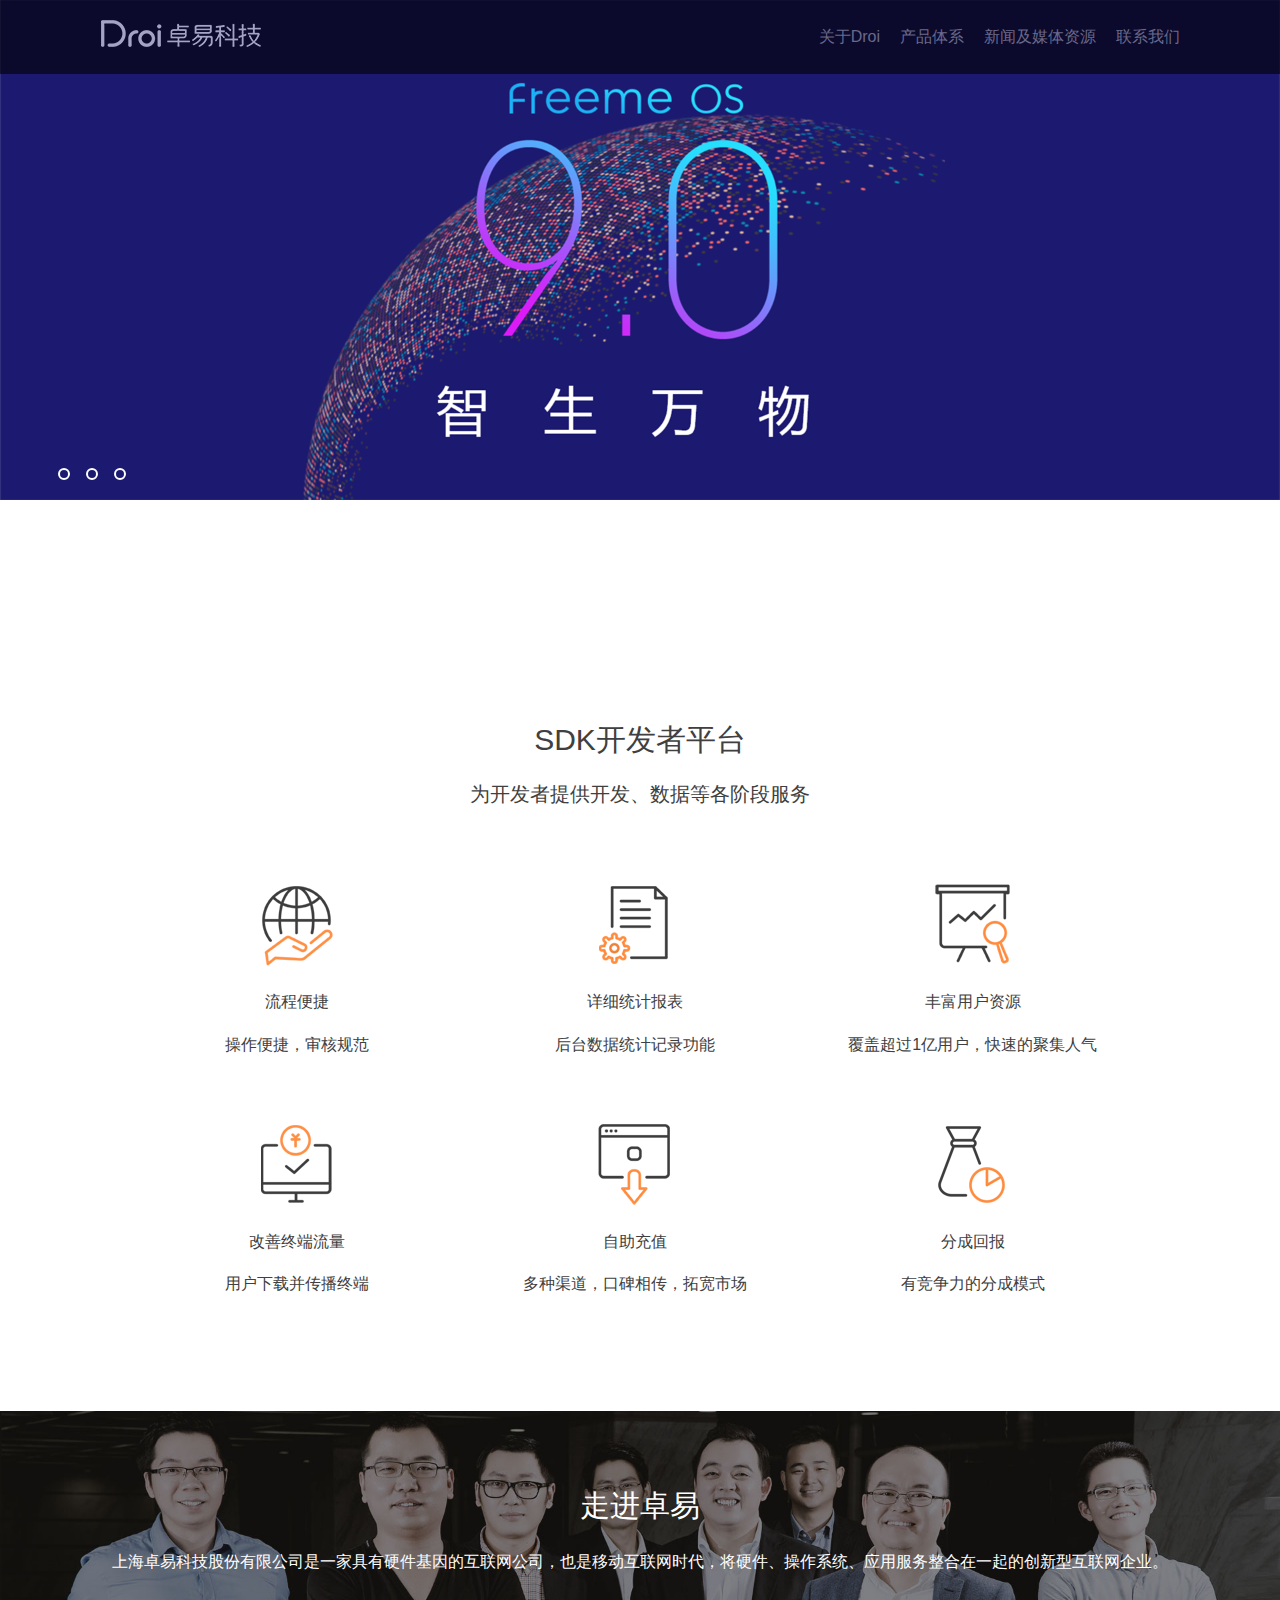
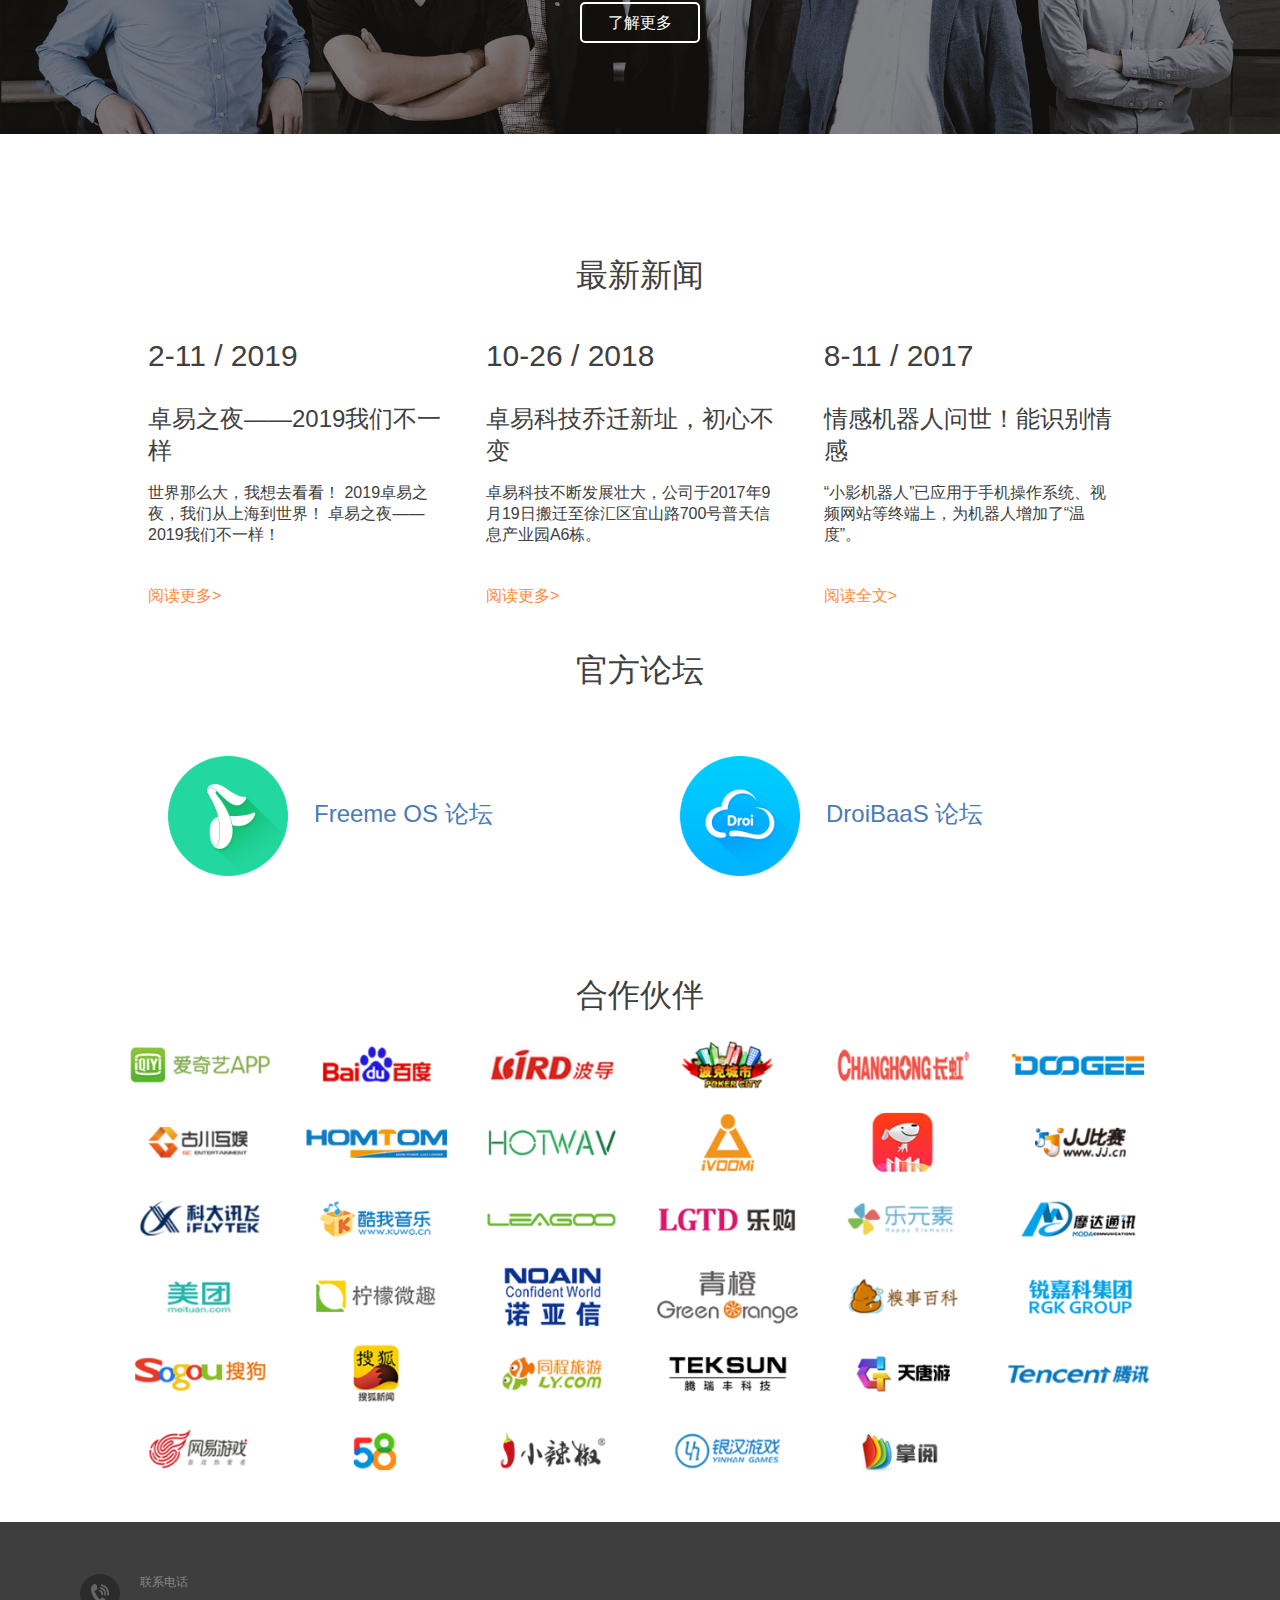
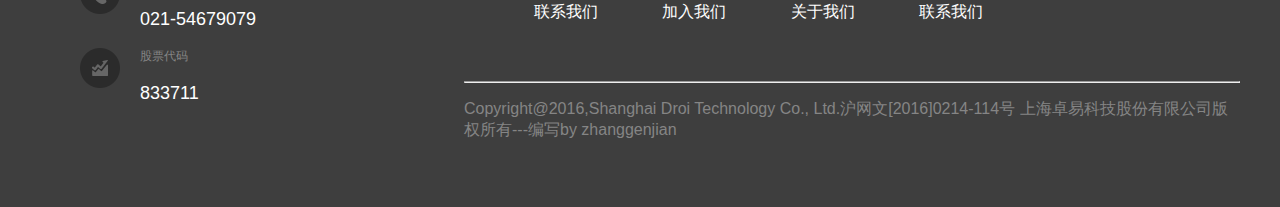
==== index.html @ adc90a8d "Initial" ====
<!DOCTYPE html>
<html lang="en">

<head>
    <meta charset="UTF-8">
    <meta name="viewport" content="width=device-width, initial-scale=1.0">
    <meta http-equiv="X-UA-Compatible" content="ie=edge">
    <link rel="stylesheet" href="./css/common.css">
    <link rel="stylesheet" href="./css/main.css">
    <link href="img/index.png" rel="shortcut icon" />
    <script src="https://cdn.staticfile.org/jquery/1.10.2/jquery.min.js"></script>
    <script src="./js/main.js"></script>
    <title>卓易</title>
</head>

<body>
    <div class="nav">
        <div class="logo">
            <a href="./index.html">
                <img src="./img/droi_logo2.png" alt="logo">
            </a>
        </div>
        <div class="nav-bar">
            <ul>
                <li><a href="about.html">关于Droi</a>
                    <div class="nav-sub">
                        <ul>
                            <li style="background-image: url(./img/nav_ab_01.png)"><a href="./about.html">企业概况</a></li>
                            <li style="background-image: url(./img/nav_ab_02.png)"><a href="./about.html">发展历程</a></li>
                            <li style="background-image: url(./img/nav_ab_03.png)"><a href="./about.html">企业荣誉</a></li>
                            <li style="background-image: url(./img/nav_ab_04.png)"><a href="./about.html">管理团队</a></li>
                            <li style="background-image: url(./img/nav_ab_05.png)"><a href="./about.html">证券信息</a></li>
                            <li style="background-image: url(./img/nav_ab_06.png)"><a href="./about.html">公司公告</a></li>
                            <li style="background-image: url(./img/nav_ab_07.png)"><a href="./about.html">投资者联系</a></li>
                        </ul>
                    </div>
                </li>
                <li><a href="./product.html">产品体系</a>
                    <div class="nav-sub">
                        <ul>
                            <li style="background-image: url(./img/nav_ab_01.png)"><a href="./product.html">Freeme OS</a></li>
                            <li style="background-image: url(./img/nav_ab_02.png)"><a href="./product.html">DroiBaaS</a></li>
                          </ul>
                    </div>
                </li>
                <li><a href="./news.html">新闻及媒体资源</a></li>
                <li class="nav-last"><a href="contact.html">联系我们</a></li>
            </ul>
        </div>
        <div style="float: none;clear: both; "></div>
    </div>
    <div class="slide">
        <ul class="slide-items">
            <li>
                <img src="./img/slide0.png" alt="">
            </li>
            <li style="left:100%">
                <img src="./img/slide1.jpg" alt="">

            </li>
            <li style="left: -200%">
                <img src="./img/slide2.jpg" alt="">
            </li>
        </ul>
        <ul class="slide-nav">
            <li></li>
            <li></li>
            <li></li>
        </ul>
    </div>

    <div class="sdk-contents">
        <div class="sdk-title">
            <h1>SDK开发者平台</h1>
            <h3>为开发者提供开发、数据等各阶段服务</h3>
        </div>
        <div class="sdk-items">
            <div>
                <img src="img/sdk_001.png" alt="">
                <h4>流程便捷</h4>
                <p>操作便捷，审核规范</p>
            </div>

            <div>
                <img src="img/sdk_002.png" alt="">
                <h4>详细统计报表</h4>
                <p>后台数据统计记录功能</p>
            </div>

            <div>
                <img src="img/sdk_003.png" alt="">
                <h4>丰富用户资源</h4>
                <p>覆盖超过1亿用户，快速的聚集人气</p>
            </div>

            <div>
                <img src="img/sdk_004.png" alt="">
                <h4>改善终端流量</h4>
                <p>用户下载并传播终端</p>
            </div>

            <div>
                <img src="img/sdk_005.png" alt="">
                <h4>自助充值</h4>
                <p>多种渠道，口碑相传，拓宽市场</p>
            </div>

            <div>
                <img src="img/sdk_006.png" alt="">
                <h4>分成回报</h4>
                <p>有竞争力的分成模式</p>
            </div>
            <div style="float: none;clear: both; "></div> <!--新添加的空div，它和浮动元素同一级别，且位于最后--> 

        </div>


    </div>

    <div class="to-driod">
            <h2>走进卓易</h2>
            <p>上海卓易科技股份有限公司是一家具有硬件基因的互联网公司，也是移动互联网时代，将硬件、操作系统、应用服务整合在一起的创新型互联网企业。</p>
            <div class="link-driod">
                <a href="about.html">了解更多</a>
            </div>
    </div>

    <div class="news-contents">
        <h1>最新新闻</h1>
        <div class="new">
            <div class="times">
                    2-11 / 2019
            </div>
            <div class="new-content">
                <h2>卓易之夜——2019我们不一样</h2>
                <p>世界那么大，我想去看看！ 2019卓易之夜，我们从上海到世界！ 卓易之夜——2019我们不一样！</p>
                <a href="news.html">阅读更多></a>
            </div>

        </div>

        <div class="new">
           <div class="times">
                 10-26 / 2018
           </div>
           <div class="new-content">
               <h2>卓易科技乔迁新址，初心不变</h2>
               <p>卓易科技不断发展壮大，公司于2017年9月19日搬迁至徐汇区宜山路700号普天信息产业园A6栋。</p>
               <a href="news.html">阅读更多></a>
           </div>
    
        </div>

        <div class="new">
           <div class="times">
                8-11 / 2017
           </div>
           <div class="new-content">
               <h2>情感机器人问世！能识别情感</h2>
               <p>“小影机器人”已应用于手机操作系统、视频网站等终端上，为机器人增加了“温度”。 ​</p>
               <a href="news.html">阅读全文></a>
           </div>
        </div>
        <div style="float: none;clear: both; "></div> <!--新添加的空div，它和浮动元素同一级别，且位于最后--> 

    </div>

    <div class="com-contents">
        <h1>官方论坛</h1>
        <div class="forum">
            <a href="#"><img src="./img/forum_freeme.png" alt="">Freeme OS 论坛 </a>
        </div>
        <div class="forum">
            <a href="#"><img src="img/forum_baas.png" alt="">DroiBaaS 论坛  </a>
        </div>
        <div style="float: none;clear: both; "></div> <!--新添加的空div，它和浮动元素同一级别，且位于最后--> 
    </div>

    <div class="com-contents partner">
        <h1>合作伙伴</h1>
        <img src="./img/compare.png" alt="合作公司">

    </div>
    <div class="footer">
        <div class="footer-left">
            <ul>
                <li class="left-tips1">
                    <div>
                        <p>联系电话</p>
                        <p class="info-nu">021-54679079</p>
                    </div>
                </li>
                <li class="left-tips2">
                    <div>
                        <p>股票代码</p>
                        <p class="info-nu">833711</p>
                    </div>
                </li> 
            </ul>
        </div>

        <div  class="footer-right">
            <div class="footer-link">
                <span><a href="contact.html">联系我们</a></span>
                <span><a href="contact.html">加入我们</a></span>
                <span><a href="contact.html">关于我们</a></span>
                <span><a href="contact.html">联系我们</a></span>
            </div>
            <hr style="float: none;clear: both; " />
            <p class="copyright">Copyright@2016,Shanghai Droi Technology Co., Ltd.沪网文[2016]0214-114号 上海卓易科技股份有限公司版权所有---编写by zhanggenjian </p>
        </div>


        <div style="float: none;clear: both; "></div> 
    </div>
</body>

</html>
---- css/common.css ----
div,li,ul,body {
    margin: 0;
    padding: 0;
}
ul,li {
    list-style: none;
}

body {
    font-family: sans-serif;
    color: #404040;
}
a {
    text-decoration: none;
}

h1,h2,h3,h4{font-weight:normal;}

div{
    box-sizing: border-box;
} 



.header {
    background-image:url(./../img/about-tem-1.jpg); 
    background-repeat:no-repeat;
    height: 416px;
    color: white;
    padding: 120px 0px 100px 60px;
}
.header h1 {
    font-size: 60px;
    display: inline;
}
.header hr {
    height: 2px;
    width: 200px;
    color: #ff7900;
    background-color: #ff7900;
    margin-left: 0;
}

.header>span {
    font-size: 40px;
    display: inline;
    margin: 20px;
}
.com-contents .com-title{
    border-bottom: 1px solid rgb(182, 180, 180);
    padding-bottom: 30px;
}
.com-contents .com-title>h1 {
    font-size: 36px;
}
.com-contents .com-title>hr {
    height: 2px;
    width: 100px;
    color: #ff7900;
    background-color: #ff7900;
    margin-left: 0;
}
---- css/main.css ----
.nav{
    background-color: black;
    opacity: 0.6;
    height: 74px;
    width: 100%;
    line-height: 74px;
    position: fixed;
    top: 0;
    left: 0;
    z-index: 10;
}
.nav .logo {
    padding: 6px 100px 0 100px;
    float: left;
    height: 74px;
}

.nav .nav-bar {
    float: right;
}
.nav .nav-bar>ul>li{
    float: left;
    padding: 0 10px 0 10px;
}
.nav .nav-bar>ul>li a{
    color: #9d9d9d;
}
.nav .nav-bar>ul>li a:hover{
    color: white;
}
.nav .nav-bar .nav-last {
    padding-right: 100px;
}

.nav-sub{
    display: none;
    position: absolute;
    top: 100%;
    left: 0px;
    background-color: black;
    opacity: 0.9;
    width: 100%;
    color: white;
}
.nav-sub>ul{
    width: 50%;
    margin: 0 auto 0 auto;
}
.nav-sub>ul>li{
    float: left;
    background-image:url(./../img/nav_xw_01.png); 
    background-repeat:no-repeat;
    background-position: 0% 50%;
    padding: 8px 40px 8px 40px;
    line-height: 40px;
}


.slide {
    position: relative;
    overflow: hidden;
}
.slide .slide-items li img {
    width: 100%;
}
.slide .slide-items li {
    position: absolute;
    top: 0;
    left: 0px;
    transition: left 2s;
}
.slide-items {
    height: 530px;
}
.slide-nav li{
    border: 2px solid #ffffff;
    height: 8px;
    width: 8px;
    border-radius: 90%;

}
.slide-nav {
    position: absolute;
    top: 460px;
    left: 50px;
}
.slide-nav li {
    float: left;
    margin: 8px;
    
}
.slide-nav .active {
    background-color: goldenrod;
}

.sdk-contents , .news-contents , .com-contents{
    width: 80%;
    margin: 0 auto;
}
.sdk-title {
    text-align: center;
    padding-top: 170px;
    padding-bottom: 4px;
}
.sdk-title h1 {
    font-size: 30px;
}
.sdk-title h3 {
    font-size: 20px;
}

.sdk-items div{
    width: 33%;
    text-align: center;
    float: left;
    margin-top:  50px ;
}


.sdk-items div:hover{
    -webkit-filter: brightness(150%); /* Chrome, Safari, Opera */
    filter: brightness(150%);
}

.to-driod {
    text-align: center;
    margin: 100px auto 120px auto;

}
.to-driod {
    color: white;

    background-image:url(./../img/zoujin_banner.jpg); 
    background-repeat:no-repeat;
    background-size:100%;
    -moz-background-size:100%;
    padding: 50px 20px 100px 20px;
    
}

.to-driod h2 {
    font-size: 30px;
}
.to-driod p {
   margin-bottom: 40px;
}
.to-driod .link-driod {
    border: 2px solid white;
    color: white;
    display: inline;
    padding: 10px 26px 10px 26px;
    border-radius: 5px;
}
.to-driod .link-driod a{
    color: white;
}

.to-driod .link-driod:hover{
    -webkit-filter: brightness(50%); /* Chrome, Safari, Opera */
    filter: brightness(50%);
}

.to-driod .link-driod:hover a{
    color: blue;
}

.new {
    width: 33%;
    float: left;
    padding: 20px;
}

.news-contents h1 {
    text-align: center;
}
.times{
    font-size: 30px;
}
.new-content>a{
    color: #ff8b3d;
}
.new-content>a:hover{
    color: blue;
}

.new-content>p {
    margin-bottom: 40px;
}
.new-content>h2 {
    margin-bottom: 10px;
    margin-top: 30px;
}

.com-contents>h1 {
    text-align: center;
    margin: 100px 0 4   0px 0;
}
.forum {
    float: left;
    width: 50%;
    padding: 40px;
    height: 120px;
    line-height: 120px;
}
.forum img {
    height: 120px;
    vertical-align: middle;
    margin-right: 26px;

}
.forum a {
    display: inline-block;
    height: 80px;
    line-height: 120px;
    font-size: 24px;
    color: #4c7ab7;
}

.partner {
    margin: 140px auto 40px auto;
}
.partner img {
    width: 100%;
}

.footer{
    background-color: #3e3e3e;
}
.footer-left {
    width: 30%;
    padding: 40px 40px 50px 80px;
    color: #858585;
    font-size: 12px;
    float: left;
}

.left-tips1 {
    background-image: url(../img/icon_phone.png);
    background-repeat:no-repeat;
    padding-left: 60px;
}

.left-tips2 {
    background-image: url(../img/icon_gupiao.png);
    background-repeat:no-repeat;
    padding-left: 60px; 
}
.info-nu{
    font-size: 18px;
    color: white;
}

.footer-right {
    width: 70%;
    padding: 40px 40px 50px 80px;
    color: white;
    float: right;
}
.footer-right a {
    color: white;
}
.footer-link{
    padding: 40px 40px 50px 40px;
}
.footer-link span{
    padding: 0px 30px 0px 30px;
}
.copyright {
    color: #858585;
}
.footer>hr{
    color: #858585;
    width: 90%;
    height: 10px;
}
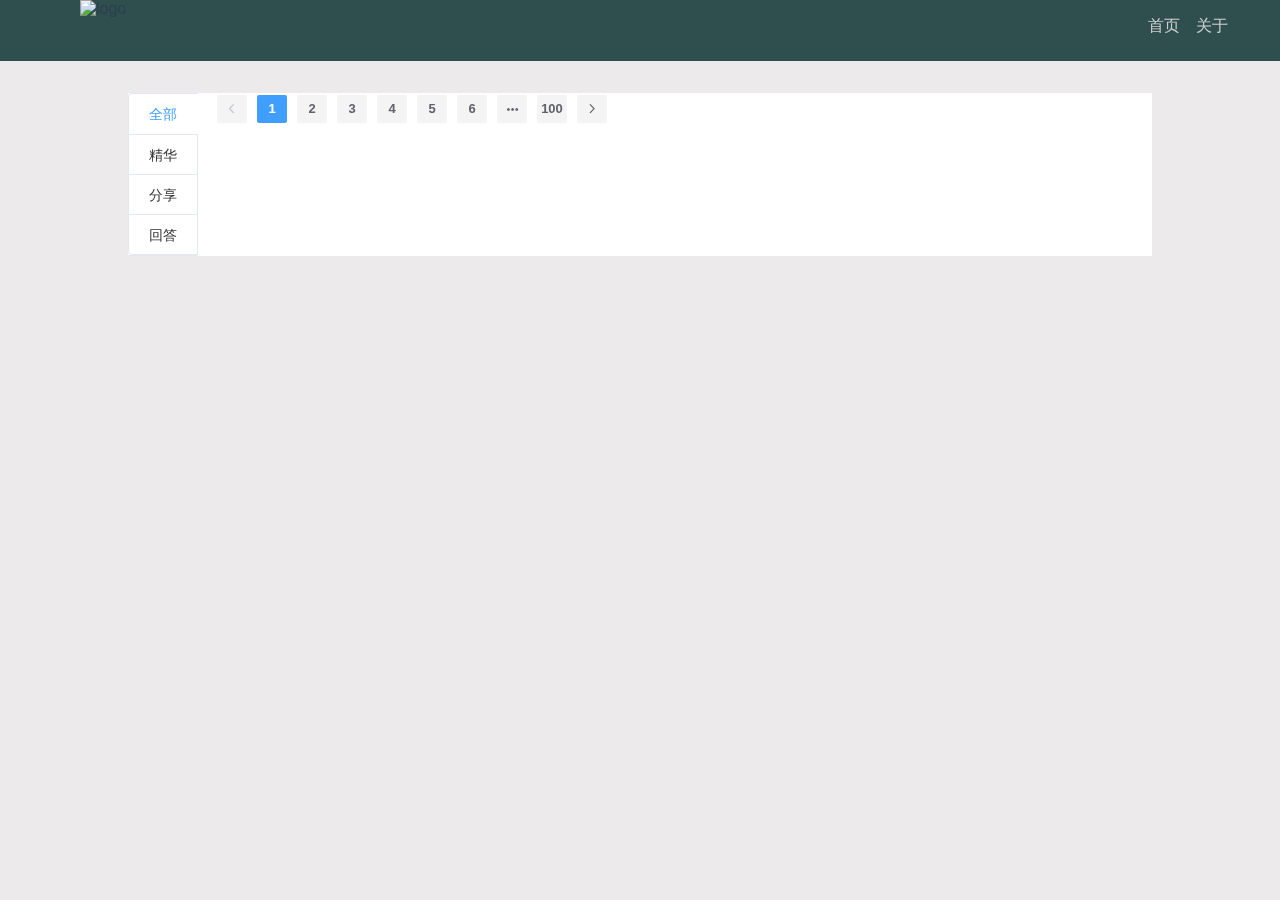
==== commit 1181dc96: "added cnodejs" ====
--- a/index.html
+++ b/index.html
@@ -1,218 +1 @@
-<!DOCTYPE html>
-<html lang="en">
-
-<head>
-    <meta charset="UTF-8">
-    <meta name="viewport" content="width=device-width, initial-scale=1.0">
-    <meta http-equiv="X-UA-Compatible" content="ie=edge">
-    <link rel="stylesheet" href="./css/common.css">
-    <link rel="stylesheet" href="./css/main.css">
-    <link href="img/index.png" rel="shortcut icon" />
-    <script src="https://cdn.staticfile.org/jquery/1.10.2/jquery.min.js"></script>
-    <script src="./js/main.js"></script>
-    <title>卓易</title>
-</head>
-
-<body>
-    <div class="nav">
-        <div class="logo">
-            <a href="./index.html">
-                <img src="./img/droi_logo2.png" alt="logo">
-            </a>
-        </div>
-        <div class="nav-bar">
-            <ul>
-                <li><a href="about.html">关于Droi</a>
-                    <div class="nav-sub">
-                        <ul>
-                            <li style="background-image: url(./img/nav_ab_01.png)"><a href="./about.html">企业概况</a></li>
-                            <li style="background-image: url(./img/nav_ab_02.png)"><a href="./about.html">发展历程</a></li>
-                            <li style="background-image: url(./img/nav_ab_03.png)"><a href="./about.html">企业荣誉</a></li>
-                            <li style="background-image: url(./img/nav_ab_04.png)"><a href="./about.html">管理团队</a></li>
-                            <li style="background-image: url(./img/nav_ab_05.png)"><a href="./about.html">证券信息</a></li>
-                            <li style="background-image: url(./img/nav_ab_06.png)"><a href="./about.html">公司公告</a></li>
-                            <li style="background-image: url(./img/nav_ab_07.png)"><a href="./about.html">投资者联系</a></li>
-                        </ul>
-                    </div>
-                </li>
-                <li><a href="./product.html">产品体系</a>
-                    <div class="nav-sub">
-                        <ul>
-                            <li style="background-image: url(./img/nav_ab_01.png)"><a href="./product.html">Freeme OS</a></li>
-                            <li style="background-image: url(./img/nav_ab_02.png)"><a href="./product.html">DroiBaaS</a></li>
-                          </ul>
-                    </div>
-                </li>
-                <li><a href="./news.html">新闻及媒体资源</a></li>
-                <li class="nav-last"><a href="contact.html">联系我们</a></li>
-            </ul>
-        </div>
-        <div style="float: none;clear: both; "></div>
-    </div>
-    <div class="slide">
-        <ul class="slide-items">
-            <li>
-                <img src="./img/slide0.png" alt="">
-            </li>
-            <li style="left:100%">
-                <img src="./img/slide1.jpg" alt="">
-
-            </li>
-            <li style="left: -200%">
-                <img src="./img/slide2.jpg" alt="">
-            </li>
-        </ul>
-        <ul class="slide-nav">
-            <li></li>
-            <li></li>
-            <li></li>
-        </ul>
-    </div>
-
-    <div class="sdk-contents">
-        <div class="sdk-title">
-            <h1>SDK开发者平台</h1>
-            <h3>为开发者提供开发、数据等各阶段服务</h3>
-        </div>
-        <div class="sdk-items">
-            <div>
-                <img src="img/sdk_001.png" alt="">
-                <h4>流程便捷</h4>
-                <p>操作便捷，审核规范</p>
-            </div>
-
-            <div>
-                <img src="img/sdk_002.png" alt="">
-                <h4>详细统计报表</h4>
-                <p>后台数据统计记录功能</p>
-            </div>
-
-            <div>
-                <img src="img/sdk_003.png" alt="">
-                <h4>丰富用户资源</h4>
-                <p>覆盖超过1亿用户，快速的聚集人气</p>
-            </div>
-
-            <div>
-                <img src="img/sdk_004.png" alt="">
-                <h4>改善终端流量</h4>
-                <p>用户下载并传播终端</p>
-            </div>
-
-            <div>
-                <img src="img/sdk_005.png" alt="">
-                <h4>自助充值</h4>
-                <p>多种渠道，口碑相传，拓宽市场</p>
-            </div>
-
-            <div>
-                <img src="img/sdk_006.png" alt="">
-                <h4>分成回报</h4>
-                <p>有竞争力的分成模式</p>
-            </div>
-            <div style="float: none;clear: both; "></div> <!--新添加的空div，它和浮动元素同一级别，且位于最后--> 
-
-        </div>
-
-
-    </div>
-
-    <div class="to-driod">
-            <h2>走进卓易</h2>
-            <p>上海卓易科技股份有限公司是一家具有硬件基因的互联网公司，也是移动互联网时代，将硬件、操作系统、应用服务整合在一起的创新型互联网企业。</p>
-            <div class="link-driod">
-                <a href="about.html">了解更多</a>
-            </div>
-    </div>
-
-    <div class="news-contents">
-        <h1>最新新闻</h1>
-        <div class="new">
-            <div class="times">
-                    2-11 / 2019
-            </div>
-            <div class="new-content">
-                <h2>卓易之夜——2019我们不一样</h2>
-                <p>世界那么大，我想去看看！ 2019卓易之夜，我们从上海到世界！ 卓易之夜——2019我们不一样！</p>
-                <a href="news.html">阅读更多></a>
-            </div>
-
-        </div>
-
-        <div class="new">
-           <div class="times">
-                 10-26 / 2018
-           </div>
-           <div class="new-content">
-               <h2>卓易科技乔迁新址，初心不变</h2>
-               <p>卓易科技不断发展壮大，公司于2017年9月19日搬迁至徐汇区宜山路700号普天信息产业园A6栋。</p>
-               <a href="news.html">阅读更多></a>
-           </div>
-    
-        </div>
-
-        <div class="new">
-           <div class="times">
-                8-11 / 2017
-           </div>
-           <div class="new-content">
-               <h2>情感机器人问世！能识别情感</h2>
-               <p>“小影机器人”已应用于手机操作系统、视频网站等终端上，为机器人增加了“温度”。 ​</p>
-               <a href="news.html">阅读全文></a>
-           </div>
-        </div>
-        <div style="float: none;clear: both; "></div> <!--新添加的空div，它和浮动元素同一级别，且位于最后--> 
-
-    </div>
-
-    <div class="com-contents">
-        <h1>官方论坛</h1>
-        <div class="forum">
-            <a href="#"><img src="./img/forum_freeme.png" alt="">Freeme OS 论坛 </a>
-        </div>
-        <div class="forum">
-            <a href="#"><img src="img/forum_baas.png" alt="">DroiBaaS 论坛  </a>
-        </div>
-        <div style="float: none;clear: both; "></div> <!--新添加的空div，它和浮动元素同一级别，且位于最后--> 
-    </div>
-
-    <div class="com-contents partner">
-        <h1>合作伙伴</h1>
-        <img src="./img/compare.png" alt="合作公司">
-
-    </div>
-    <div class="footer">
-        <div class="footer-left">
-            <ul>
-                <li class="left-tips1">
-                    <div>
-                        <p>联系电话</p>
-                        <p class="info-nu">021-54679079</p>
-                    </div>
-                </li>
-                <li class="left-tips2">
-                    <div>
-                        <p>股票代码</p>
-                        <p class="info-nu">833711</p>
-                    </div>
-                </li> 
-            </ul>
-        </div>
-
-        <div  class="footer-right">
-            <div class="footer-link">
-                <span><a href="contact.html">联系我们</a></span>
-                <span><a href="contact.html">加入我们</a></span>
-                <span><a href="contact.html">关于我们</a></span>
-                <span><a href="contact.html">联系我们</a></span>
-            </div>
-            <hr style="float: none;clear: both; " />
-            <p class="copyright">Copyright@2016,Shanghai Droi Technology Co., Ltd.沪网文[2016]0214-114号 上海卓易科技股份有限公司版权所有---编写by zhanggenjian </p>
-        </div>
-
-
-        <div style="float: none;clear: both; "></div> 
-    </div>
-</body>
-
-</html>+<!DOCTYPE html><html><head><meta charset=utf-8><meta name=viewport content="width=device-width,initial-scale=1"><title>vueblog</title><link href=/static/css/app.4b702451210085280bda34f15bf4ca45.css rel=stylesheet></head><body><div id=app></div><script type=text/javascript src=/static/js/manifest.2ae2e69a05c33dfc65f8.js></script><script type=text/javascript src=/static/js/vendor.dd17a2ee8d4393a9408e.js></script><script type=text/javascript src=/static/js/app.c37fe5ac6c895f46ced9.js></script></body></html>